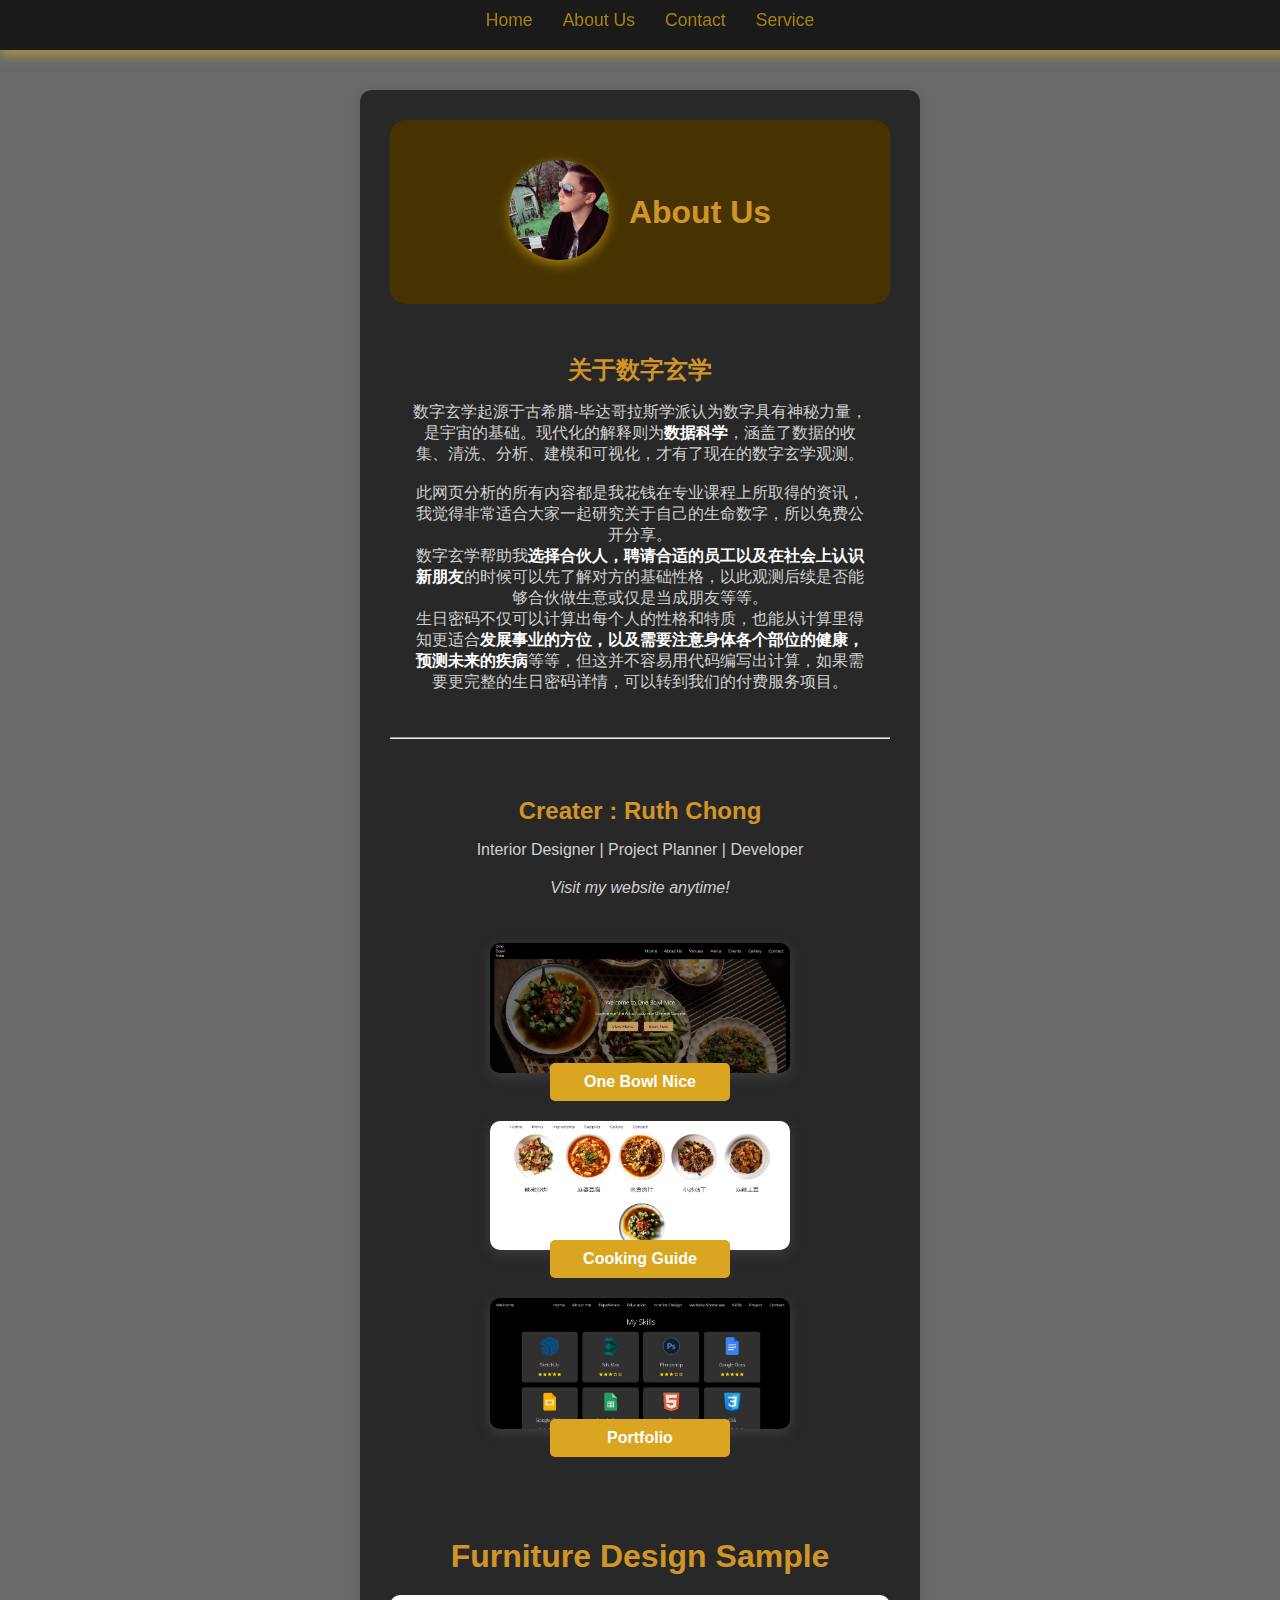
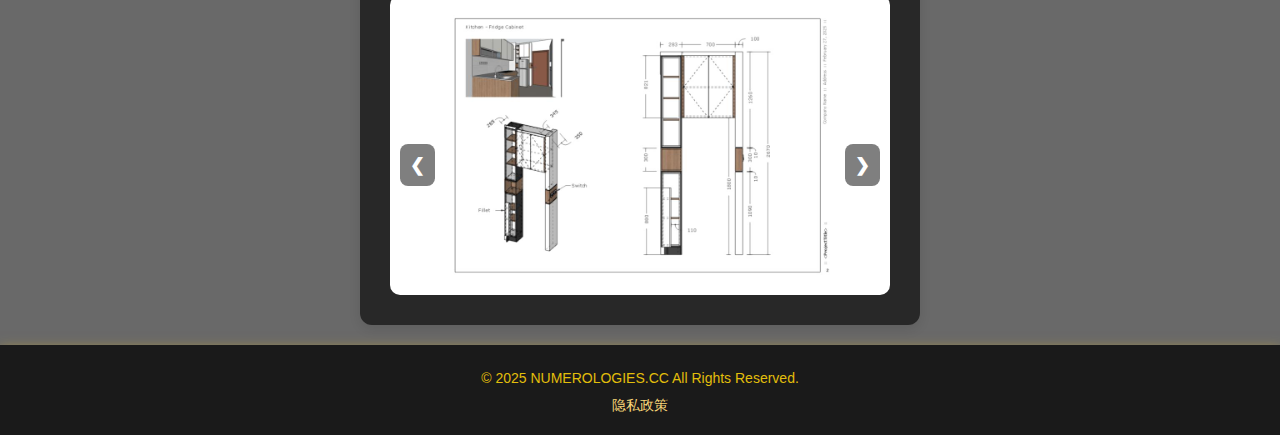
==== about.html @ 8e46d260 "Add files via upload" ====
<!DOCTYPE html>
<html lang="zh">
<head>
    <meta charset="UTF-8">
    <meta name="viewport" content="width=device-width, initial-scale=1.0, user-scalable=no, maximum-scale=1.0, minimum-scale=1.0">
    <title>About Us</title>
    <link rel="stylesheet" href="styles.css">
</head>
<body>
    <nav>
        <ul>
            <li><a href="index.html">Home</a></li>
            <li><a href="about.html">About Us</a></li>
            <li><a href="contact.html">Contact</a></li>
            <li><a href="service.html">Service</a></li>
        </ul>
    </nav>
    
<div class="container">
    <header class="about-header">
        <div class="about-image"><img src="ruthchong.jpg" alt="RuthChong"></div>
        <h1>About Us</h1>
    </header>

    <section class="about-content">
        <h2>关于数字玄学</h2>
        <p>数字玄学起源于古希腊-毕达哥拉斯学派认为数字具有神秘力量，是宇宙的基础。现代化的解释则为<strong class="strong">数据科学</strong>，涵盖了数据的收集、清洗、分析、建模和可视化，才有了现在的数字玄学观测。<br><br>此网页分析的所有内容都是我花钱在专业课程上所取得的资讯，我觉得非常适合大家一起研究关于自己的生命数字，所以免费公开分享。<br>数字玄学帮助我<strong class="strong">选择合伙人，聘请合适的员工以及在社会上认识新朋友</strong>的时候可以先了解对方的基础性格，以此观测后续是否能够合伙做生意或仅是当成朋友等等。<br>生日密码不仅可以计算出每个人的性格和特质，也能从计算里得知更适合<strong class="strong">发展事业的方位，以及需要注意身体各个部位的健康，预测未来的疾病</strong>等等，但这并不容易用代码编写出计算，如果需要更完整的生日密码详情，可以转到我们的付费服务项目。</p>
    </section>
<hr>
    <section class="profile">
        <h2>Creater : Ruth Chong</h2>
 
        <p>Interior Designer | Project Planner | Developer</p>
        <div class="buttons">
            <p style="margin-top: -30px;"><i>Visit my website anytime!</i></p>
            <a href="https://ruthchong.github.io/restaurant-sample/" target="_blank">
                <img class="buttons" src="obn.png" alt="One Bowl Nice">
                <button>One Bowl Nice</button>
            </a>
            <a href="https://ruthchong.github.io/cookingguide/" target="_blank">
                <img class="buttons" src="cookingguide.png" alt="Cooking Guide">
                <button>Cooking Guide</button>
            </a>
            <a href="https://ruthchong.github.io/portfolio/" target="_blank">
                <img class="buttons" src="portfolio.png" alt="Portfolio">
                <button>Portfolio</button>
            </a>
        </div>
    </section>
    
    <section class="slideshow">
        <h1>Furniture Design Sample</h1>
        <div class="slideshow-container">
            <button class="prev">&#10094;</button> <!-- 左箭头 -->
            <div class="slide">
                <img src="slide1.jpg" alt="1">
                <img src="slide2.jpg" alt="2">
                <img src="slide3.jpg" alt="3">
                <img src="slide4.jpg" alt="4">
                <img src="slide5.jpg" alt="5">
                <img src="slide6.jpg" alt="6">
                <img src="slide7.jpg" alt="7">
                <img src="slide8.jpg" alt="8">
                <img src="slide9.jpg" alt="9">
                <img src="slide10.jpg" alt="10">
                <img src="slide11.jpg" alt="11">
                <img src="slide12.jpg" alt="12">
                <img src="slide13.jpg" alt="13">
            </div>
            <button class="next">&#10095;</button> <!-- 右箭头 -->
           
        </div>
    </section>
</div>
<script src="script.js"></script>
</body>
<footer>
    <div class="footer-content">
        <p>© 2025 NUMEROLOGIES.CC  All Rights Reserved.</p>

        <ul class="footer-links">
            <li><a href="privacy.html">隐私政策</a></li>
        </ul>
    </div>
</footer>
</html>
---- styles.css ----
/* 全局样式 */
body {
    font-family: "Noto Sans JP", sans-serif;
    background-color: #696969;
    color: #d0d0d0;
    margin: 0;
    padding: 0;
    display: flex;  /* 使body内的子元素并列 */
    justify-content: center;
    align-items: center;
    min-height: 100vh;
    text-align: center;
    padding-top: 70px; /* 为导航栏留出空间 */
    flex-direction: column;  /* 垂直排列 */
}

.main-content {
    display: flex;  /* 让 .container 和 footer 并列 */
    justify-content: space-between; /* 左右排布 */
    align-items: flex-start;
    width: 100%;
    max-width: 1200px; /* 限制最大宽度 */
}

.container {
    flex: 1;  /* 让 container 占据可用空间 */
    background-color: #282828;
    padding: 30px;
    border-radius: 12px;
    box-shadow: 0 4px 12px rgba(0, 0, 0, 0.1);
    max-width: 500px;
    width: 100%;
    margin-top: 20px; /* 调整容器与导航栏的间距 */
    margin-bottom: 20px;
}


/* 标题样式 */
h1 {
    font-size: 2.0rem;
    color: #d19527;
    margin-bottom: 20px;
}

h2 {
    font-size: 1.5rem;
    color: #d19527;
    margin-top: 30px;
    margin-bottom: 15px;
}

h3 {
    margin-top: -20px;
    color:#dfa01a80;
}

.strong {
    color:rgb(255, 255, 255)
}

/* 输入框样式 */
input {
    padding: 10px;
    margin: 10px;
    border: 2px solid #ddd;
    border-radius: 8px;
    width: 120px;
    text-align: center;
    font-size: 1rem;
    transition: border-color 0.3s ease;
}

input:focus {
    border-color: #00d9ff;
    outline: none;
}

/* 按钮样式 */
button {
    padding: 12px 24px;
    margin: 20px 0;
    cursor: pointer;
    border: none;
    border-radius: 8px;
    background-color: #d19527;
    color: white;
    font-size: 1rem;
    font-weight: bold;
    transition: background-color 0.3s ease, transform 0.2s ease;
}

button:hover {
    background-color: #b18023;
    transform: scale(1.05);
}

button:active {
    transform: scale(0.95);
}

/* 结果样式 */
#result {
    font-size: 2rem;
    font-weight: bold;
    color: #ceae73;
    margin-top: 20px;
}

/* 三角形样式 */
.triangle {
    font-size: 1.5rem;
    margin-top: 20px;
    font-family: "Noto Sans JP", sans-serif;
    color: #232323;
    white-space: pre-line;
    background-color: #ffffff;
    padding: 15px;
    border-radius: 8px;
    border: 1px solid #ddd;
}

/* 描述样式 */
#description, #special-description {
    font-size: 1.1rem;
    margin-top: 10px;
    color: #bebebe;
    line-height: 1.6;
}

/* 特别号码样式 */
#special-numbers {
    font-size: 1.5rem;
    font-weight: bold;
    margin-top: 10px;
    color: #f48686;
}

/* 新增的解释内容样式 */
.explanation-section {
    margin-top: 20px;
    text-align: left;
    background-color: #333;
    padding: 15px;
    border-radius: 8px;
    border: 1px solid #444;
}

.explanation-section h2 {
    font-size: 1.5rem;
    color: #f3b243;
    margin-bottom: 10px;
}

.explanation-section p {
    font-size: 1rem;
    color: #bebebe;
    line-height: 1.6;
}

/* 导航栏样式 */
nav {
    position: fixed; /* 固定在页面顶部 */
    top: 0; /* 固定在顶部 */
    left: 0; /* 从左侧开始 */
    width: 100%; /* 覆盖整个页面宽度 */
    height: 30px;
    background-color: #1a1a1a;
    padding: 10px;
    box-shadow: 0 4px 12px rgba(255, 201, 23, 0.516); /* 添加阴影 */
    z-index: 1000; /* 确保导航栏在最上层 */
}

nav ul {
    list-style-type: none;
    margin: 0;
    padding: 0;
    display: flex;
    justify-content: center;
}

nav ul li {
    margin: 0 15px;
}

nav ul li a {
    color: #a68311;
    text-decoration: none;
    font-size: 1.1rem;
    transition: color 0.3s ease;
}

nav ul li a:hover {
    color: #dfac11;
}

/* 响应式设计 */
@media (max-width: 600px) {
    .container {
        padding: 20px;
    }

    h1 {
        font-size: 2rem;
    }

    h2 {
        font-size: 1.5rem;
    }

    input {
        width: 50%;
        margin: 5px 0;
    }

    nav ul li {
        margin: 0 10px; /* 在小屏幕上减少导航栏项之间的间距 */
    }

    nav ul li a {
        font-size: 1rem; /* 在小屏幕上减小字体大小 */
    }
}

/* 新增的优点与缺点样式 */
#pros-and-cons {
    margin-top: 20px;
    text-align: left;
    background-color: #333;
    padding: 15px;
    border-radius: 8px;
    border: 1px solid #444;
}


#pros-and-cons p {
    font-size: 1rem;
    color: #bebebe;
    line-height: 1.6;
}

#pros-and-cons strong {
    color: #cb7d1c;
}

/*About*/
.about-header {
    background: rgb(71, 51, 2);
    color: goldenrod;
    text-align: center;
    padding: 40px;
    position: relative;
    display: flex;
    flex-direction: row;
    align-items: center;
    justify-content: center;
    gap: 20px;
    border-radius: 15px;
}

.about-header img {
    width: 100px;
    height: 100px;
    border-radius: 50%;
    background: rgb(125, 125, 125);
    box-shadow: 0 4px 12px rgba(255, 201, 23, 0.516); /* 添加阴影 */
}

.about-content {
    padding: 20px;
    text-align: center;
}

.profile {
    text-align: center;
    padding: 20px;
}

.profile h2 {
    font-size: 24px;
}

.profile .roles {
    font-size: 18px;
    color: gray;
}

.buttons {

    display: flex;
    flex-direction: column;
    align-items: center;
    gap: 20px;
    margin: 50px 0;
}

.buttons img {
    width: 300px;
    display: flex;
    flex-direction: column;
    align-items: center;
    gap: 20px;
    margin-top: 10px;
    margin-bottom: -30px;
    border-radius: 10px;
    box-shadow: 0 4px 12px rgba(84, 84, 84, 0.516); /* 添加阴影 */

}

.buttons button {
    background: goldenrod;
    color: white;
    border: none;
    padding: 10px 20px;
    cursor: pointer;
    font-size: 16px;
    border-radius: 5px;
    width: 180px;
    margin-bottom: -20px;

}

.slideshow-container {
    position: relative;
    max-width: 100%;
    height: 300px;
    overflow: hidden;
    text-align: center;
    background-color: #ffffff;
    border-radius: 10px;
    display: flex;
    justify-content: center; /* 水平居中 */
    align-items: center; /* 垂直居中 */
}

.slide {
    display: flex;
    justify-content: center;  /* 水平居中 */
    align-items: center;      /* 垂直居中 */
    width: 100%;
    height: 100%;
    transition: transform 0.5s ease-in-out;
}

.slide img {
    width: 80%;
    max-height: 300px;
    object-fit: cover;
    display: block;
}


.prev, .next {
    position: absolute;
    top: 50%;
    transform: translateY(-50%);
    background-color: rgba(0, 0, 0, 0.5);
    color: white;
    border: none;
    padding: 10px;
    cursor: pointer;
    font-size: 18px;
}

.prev { left: 10px; }
.next { right: 10px; }

.prev:hover, .next:hover {
    background-color: rgba(0, 0, 0, 0.8);
}

/*FOOTER*/
footer {
    flex: 1;
    background-color: #1a1a1a;
    color: #e2be0b;
    text-align: center;
    padding: 20px 0;
    position: relative;
    width: 100%;
    bottom: 0;
    box-shadow: 0 4px 12px rgba(255, 201, 23, 0.516);
}

.footer-content {
    max-width: 800px;
    margin: 0 auto;

}

.footer-content p {
    margin: 5px 0;
    font-size: 14px;
    
}

.footer-links {
    list-style: none;
    padding: 0;
    margin: 10px 0 0;
    display: flex;
    justify-content: center;
    gap: 15px;
}

.footer-links li {
    display: inline;
}

.footer-links a {
    color: #f8d778;
    text-decoration: none;
    font-size: 14px;
}

.footer-links a:hover {
    text-decoration: underline;
}

.email-link {
    color: white;
    text-decoration: none;
}
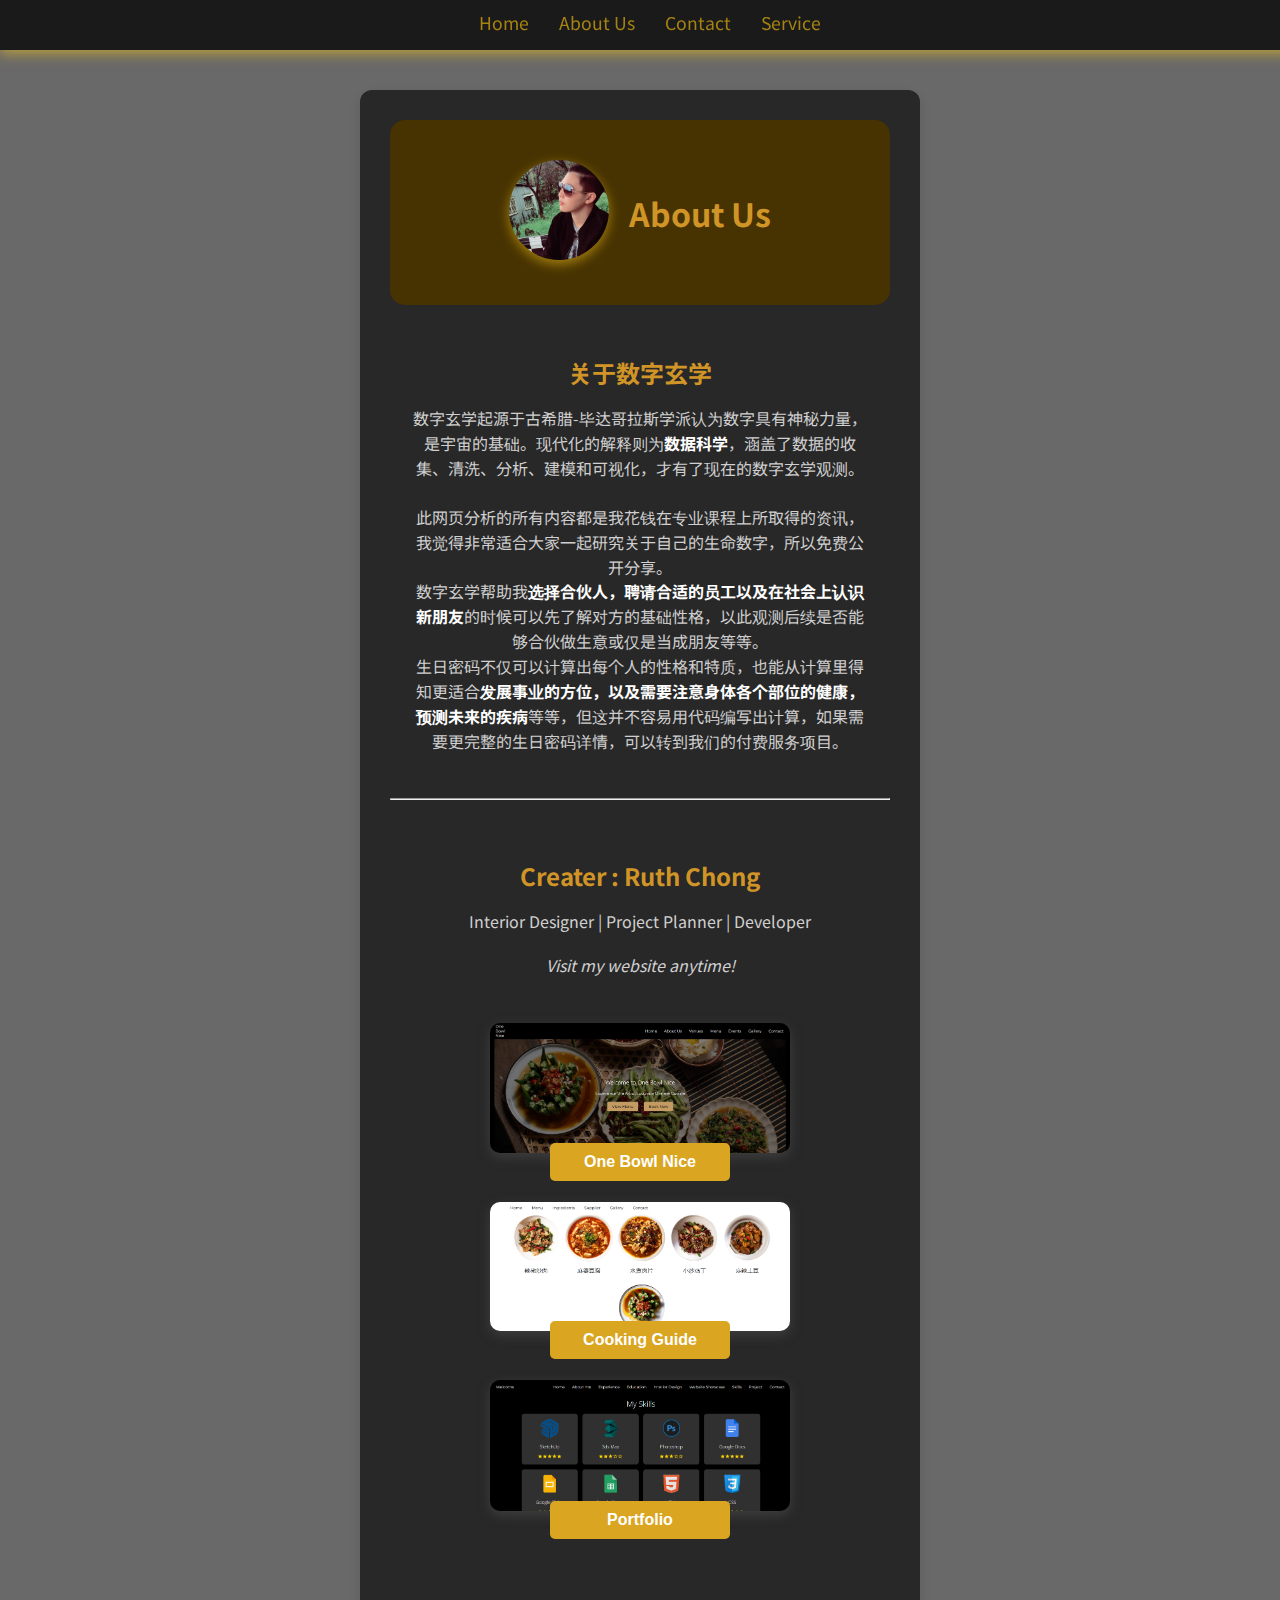
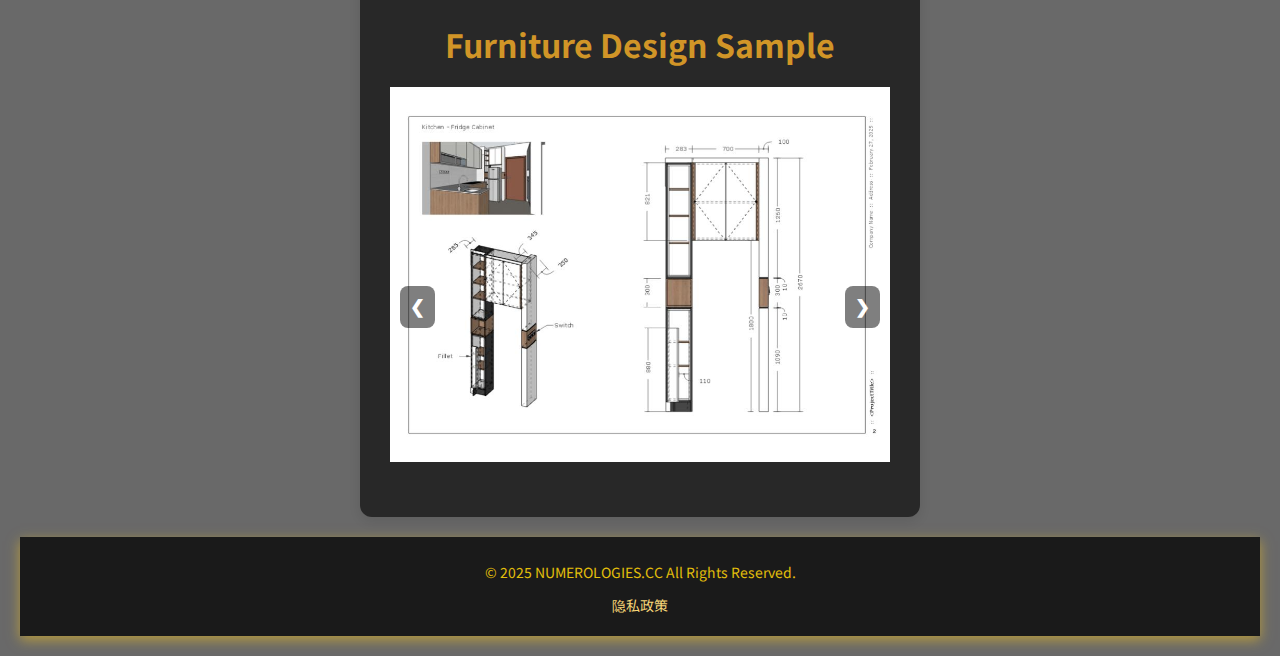
==== commit 2b1b75df: "Add files via upload" ====
--- a/about.html
+++ b/about.html
@@ -2,9 +2,19 @@
 <html lang="zh">
 <head>
     <meta charset="UTF-8">
+    <link rel="canonical" href="https://numerologies.cc/">
+    <meta name="robots" content="index, follow">
+    <meta name="keywords" content="新山室内设计, 新山装修, Skudai装修,Skudai室内设计, Johor, 设计规划,算命,生命数字,数字玄学,免费">
+    <meta name="description" content="生命数字，数字玄学，算命，大数据，Johor装修，Skudai装修，Johor室内设计，Skudai室内设计，网页设计,Numerology,Esoteric Numbers,Palm Reading,Fortune Telling">
+    <meta name="google-adsense-account" content="ca-pub-2999058131078710">
     <meta name="viewport" content="width=device-width, initial-scale=1.0, user-scalable=no, maximum-scale=1.0, minimum-scale=1.0">
-    <title>About Us</title>
+    <title>Numerologies,生命数字,数字玄学</title>
+    <link rel="preconnect" href="https://fonts.googleapis.com">
+    <link rel="preconnect" href="https://fonts.gstatic.com" crossorigin>
+    <link href="https://fonts.googleapis.com/css2?family=Noto+Sans+JP:wght@100..900&family=Open+Sans:ital,wght@0,300..800;1,300..800&family=Roboto:ital,wght@0,100;0,300;0,400;0,500;0,700;0,900;1,100;1,300;1,400;1,500;1,700;1,900&display=swap" rel="stylesheet">
     <link rel="stylesheet" href="styles.css">
+    <script async src="https://pagead2.googlesyndication.com/pagead/js/adsbygoogle.js?client=ca-pub-2999058131078710"
+     crossorigin="anonymous"></script>
 </head>
 <body>
     <nav>
--- a/styles.css
+++ b/styles.css
@@ -4,22 +4,23 @@
     background-color: #696969;
     color: #d0d0d0;
     margin: 0;
-    padding: 0;
-    display: flex;  /* 使body内的子元素并列 */
+    padding: 20px;
+    display: flex;
     justify-content: center;
     align-items: center;
     min-height: 100vh;
     text-align: center;
-    padding-top: 70px; /* 为导航栏留出空间 */
+    padding-top: 70px;
+    flex-direction: column;  /* 保持垂直排列 */
+    overflow-x: hidden;
+}
+
+.main-content {
+    display: flex;
     flex-direction: column;  /* 垂直排列 */
-}
-
-.main-content {
-    display: flex;  /* 让 .container 和 footer 并列 */
-    justify-content: space-between; /* 左右排布 */
-    align-items: flex-start;
+    align-items: center;
     width: 100%;
-    max-width: 1200px; /* 限制最大宽度 */
+    max-width: 1200px;
 }
 
 .container {
@@ -195,9 +196,7 @@
 
 /* 响应式设计 */
 @media (max-width: 600px) {
-    .container {
-        padding: 20px;
-    }
+
 
     h1 {
         font-size: 2rem;
@@ -320,16 +319,13 @@
 }
 
 .slideshow-container {
+    display: flex;
+    justify-content: center;
+    align-items: center;
+    width: 100%;
+    height: 400px; /* 确保父容器有高度 */
+    overflow: hidden; /* 防止图片溢出 */
     position: relative;
-    max-width: 100%;
-    height: 300px;
-    overflow: hidden;
-    text-align: center;
-    background-color: #ffffff;
-    border-radius: 10px;
-    display: flex;
-    justify-content: center; /* 水平居中 */
-    align-items: center; /* 垂直居中 */
 }
 
 .slide {
@@ -342,11 +338,11 @@
 }
 
 .slide img {
-    width: 80%;
-    max-height: 300px;
-    object-fit: cover;
-    display: block;
-}
+    max-width: 100%;
+    max-height: 100%; /* 让图片适应父容器高度 */
+    object-fit: contain; /* 保持图片比例，防止裁剪 */
+}
+
 
 
 .prev, .next {
@@ -368,6 +364,31 @@
     background-color: rgba(0, 0, 0, 0.8);
 }
 
+/*SERVICE*/
+
+.img {
+    width: 300px;
+    border-radius: 10px;
+    box-shadow: 0 4px 12px rgba(84, 84, 84, 0.516);
+}
+
+.service-ul {
+    padding-left: 100px;
+    padding-right: 100px;
+    text-align: left;
+}
+
+
+/* 让滑动更流畅 */
+.fade {
+    animation: fadeEffect 1.5s ease-in-out;
+}
+
+@keyframes fadeEffect {
+    from { opacity: 0.4; }
+    to { opacity: 1; }
+}
+
 /*FOOTER*/
 footer {
     flex: 1;
@@ -419,4 +440,11 @@
 .email-link {
     color: white;
     text-decoration: none;
+}
+
+/*Align*/
+
+.align {
+    text-align: left;
+    font-size: 0.8rem;
 }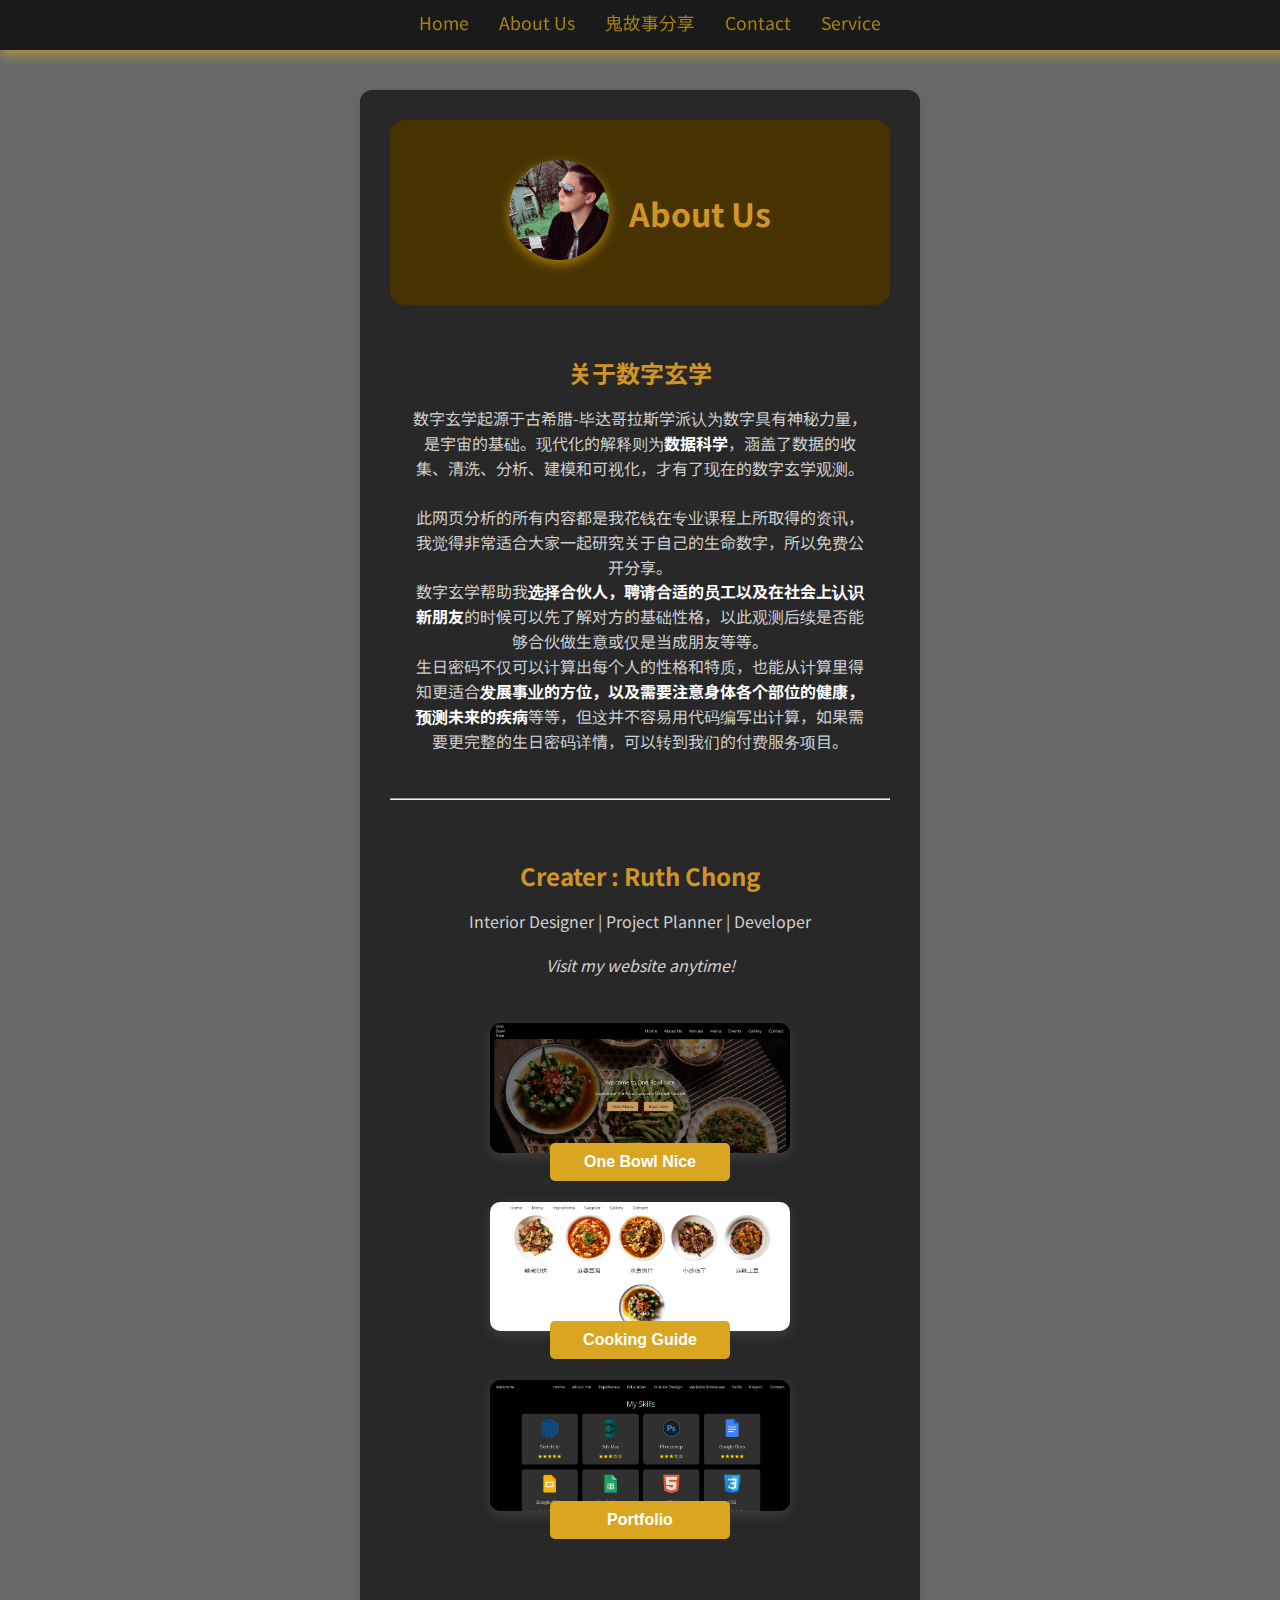
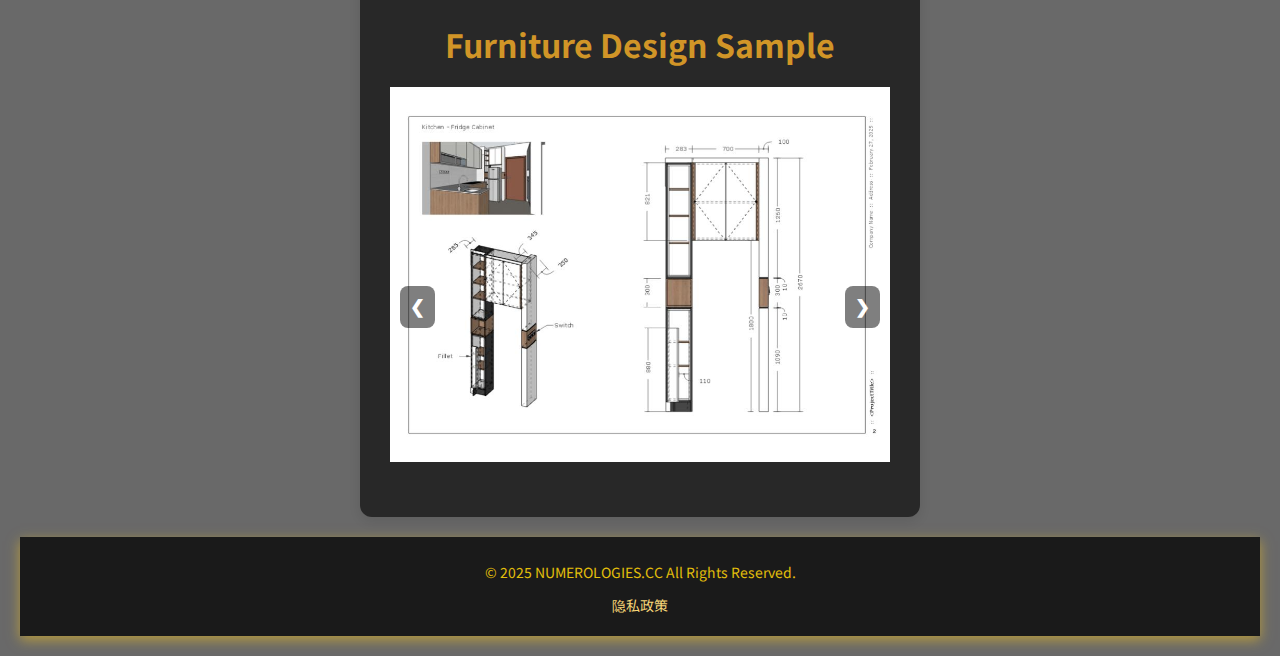
==== commit 47cce23c: "Add files via upload" ====
--- a/about.html
+++ b/about.html
@@ -21,6 +21,7 @@
         <ul>
             <li><a href="index.html">Home</a></li>
             <li><a href="about.html">About Us</a></li>
+            <li><a href="story.html">鬼故事分享</a></li>
             <li><a href="contact.html">Contact</a></li>
             <li><a href="service.html">Service</a></li>
         </ul>
@@ -57,7 +58,19 @@
             </a>
         </div>
     </section>
-    
+    <!--Google Ads-->
+    <script async src="https://pagead2.googlesyndication.com/pagead/js/adsbygoogle.js?client=ca-pub-2999058131078710"
+    crossorigin="anonymous"></script>
+<ins class="adsbygoogle"
+    style="display:block; text-align:center;"
+    data-ad-layout="in-article"
+    data-ad-format="fluid"
+    data-ad-client="ca-pub-2999058131078710"
+    data-ad-slot="9358930940"></ins>
+<script>
+    (adsbygoogle = window.adsbygoogle || []).push({});
+</script>
+    <!--Google Ads-->
     <section class="slideshow">
         <h1>Furniture Design Sample</h1>
         <div class="slideshow-container">
--- a/styles.css
+++ b/styles.css
@@ -447,4 +447,52 @@
 .align {
     text-align: left;
     font-size: 0.8rem;
+}
+
+/*case study*/
+.case-study {
+    display: flex;
+    align-items: center;
+    gap: 20px;
+    margin-top: 20px;
+}
+
+.image-container {
+    flex: 1;
+    text-align: center;
+}
+
+.image-container img {
+    width: 100%;
+    max-width: 300px;
+    height: auto;
+    border-radius: 10px;
+    box-shadow: 0 4px 8px rgba(0, 0, 0, 0.2);
+}
+
+.result {
+    flex: 2;
+    padding: 10px;
+    background: #000000;
+    border-radius: 10px;
+    box-shadow: 0 4px 8px rgba(0, 0, 0, 0.1);
+}
+
+.explanation {
+    margin-top: 20px;
+    padding: 15px;
+    background: #000000;
+    border-left: 4px solid #333;
+}
+
+/*STORY*/
+
+.story-list li a {
+    text-decoration: none;
+    color:rgb(210, 210, 210);
+    font-size: medium;
+}
+
+.story-content {
+    font-size: 0.9rem;
 }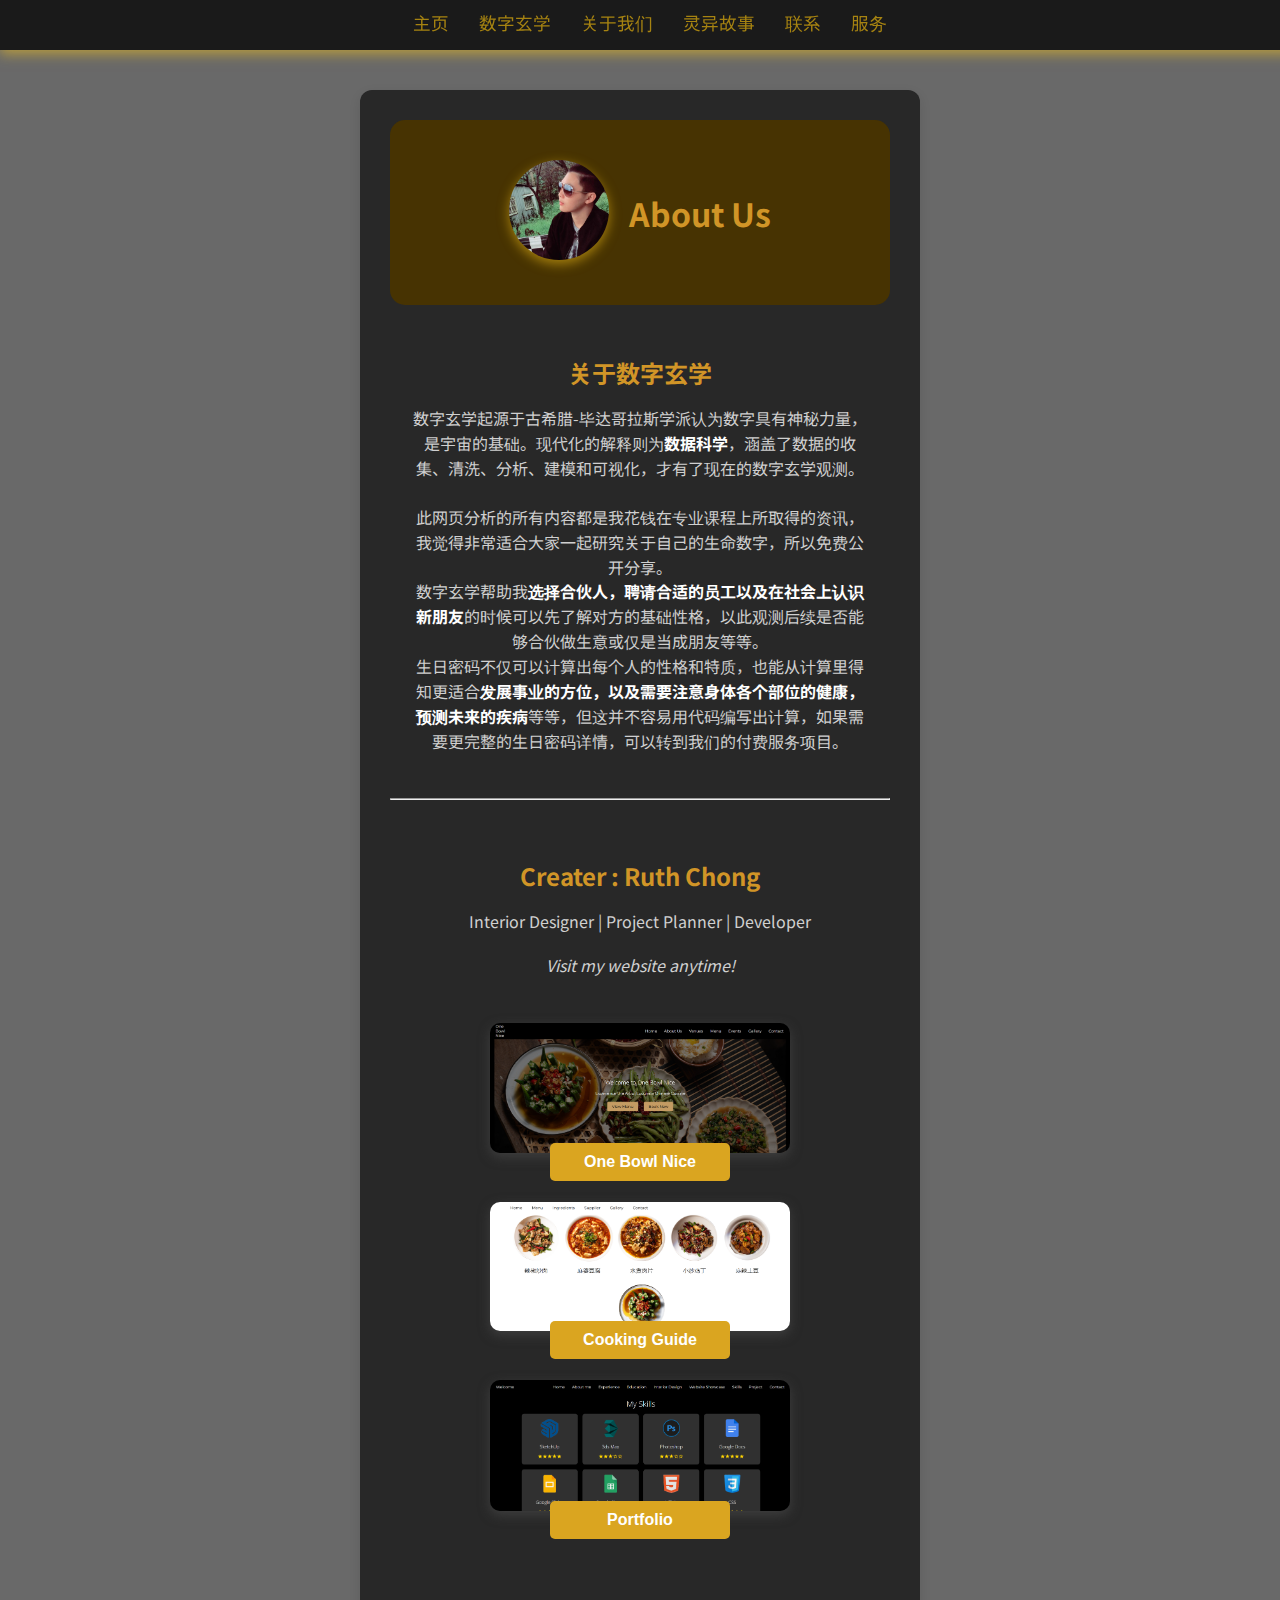
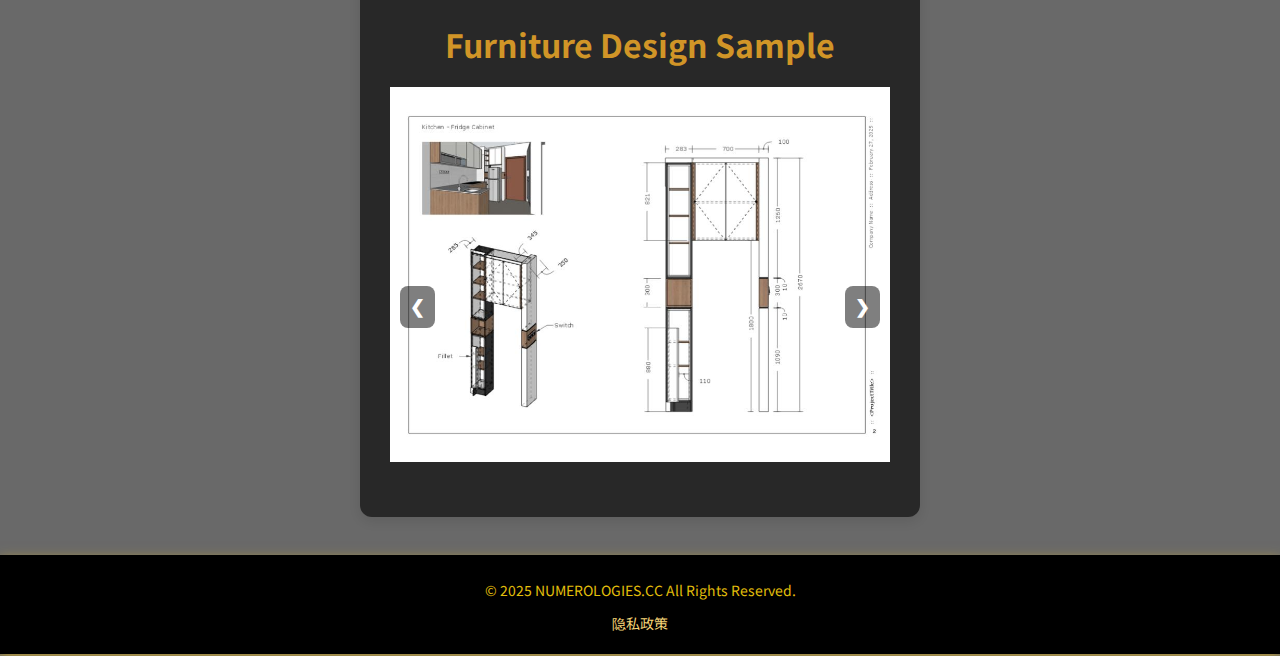
==== commit b8109c06: "Add files via upload" ====
--- a/about.html
+++ b/about.html
@@ -18,14 +18,93 @@
 </head>
 <body>
     <nav>
-        <ul>
-            <li><a href="index.html">Home</a></li>
-            <li><a href="about.html">About Us</a></li>
-            <li><a href="story.html">鬼故事分享</a></li>
-            <li><a href="contact.html">Contact</a></li>
-            <li><a href="service.html">Service</a></li>
+        <div class="menu-toggle" onclick="toggleMenu()">
+            <div class="bar"></div>
+            <div class="bar"></div>
+            <div class="bar"></div>
+        </div>
+        <ul class="nav-list">
+            <li><a href="index.html">主页</a></li>
+            <li><a href="home.html">数字玄学</a></li>            
+            <li><a href="about.html">关于我们</a></li>
+            <li><a href="story.html">灵异故事</a></li>
+            <li><a href="contact.html">联系</a></li>
+            <li><a href="service.html">服务</a></li>
         </ul>
     </nav>
+    <script>
+        function toggleMenu() {
+            document.querySelector(".nav-list").classList.toggle("active");
+        }
+    </script>
+    <style>
+
+
+.nav-list a:hover {
+    font-size: 18px; /* 悬停时字体放大 */
+}
+
+.menu-toggle {
+    display: none;
+    flex-direction: column;
+    cursor: pointer;
+}
+
+.bar {
+    background-color: rgb(177, 115, 8);
+    height: 3px;
+    width: 25px;
+    margin: 4px 0;
+}
+@media screen and (max-width: 768px) {
+    .menu-toggle {
+        display: flex;
+        position: absolute;
+        left: 20px;
+    }
+
+    @media screen and (max-width: 768px) {
+    .nav-list {
+        display: none;
+        flex-direction: column;
+        background: rgba(0, 0, 0, 0.9); /* 半透明黑色背景 */
+        position: fixed; /* 让菜单覆盖整个屏幕 */
+        top: 0;
+        left: 0;
+        width: 100%;
+        height: 100vh; /* 高度填充整个屏幕 */
+        justify-content: center; /* 垂直居中 */
+        align-items: center; /* 水平居中 */
+        text-align: center;
+        z-index: 1000; /* 确保菜单在最上层 */
+        opacity: 0; /* 初始状态不可见 */
+        transform: translateY(-10px);
+        transition: opacity 0.3s ease, transform 0.3s ease;
+        line-height: 50px;
+    }
+
+    .nav-list.active {
+        display: flex;
+        opacity: 1;
+        transform: translateY(0);
+    }
+
+    .nav-list a {
+        color: rgb(234, 146, 13);
+        text-decoration: none;
+        font-size: 24px; /* 让文字变大 */
+        font-weight: bold;
+        padding: 15px;
+        transition: font-size 0.3s ease, color 0.3s ease;
+    }
+
+    .nav-list a:hover {
+        font-size: 28px; /* 悬停时文字更大 */
+        color: #ffcc00; /* 悬停时改变颜色 */
+    }
+}
+}
+    </style>
     
 <div class="container">
     <header class="about-header">
--- a/styles.css
+++ b/styles.css
@@ -1,4 +1,4 @@
-/* 全局样式 */
+/* Overall */
 body {
     font-family: "Noto Sans JP", sans-serif;
     background-color: #696969;
@@ -52,11 +52,16 @@
 
 h3 {
     margin-top: -20px;
-    color:#dfa01a80;
+    color:#dfa11ad8;
 }
 
 .strong {
     color:rgb(255, 255, 255)
+}
+
+a {
+    text-decoration: none;
+    color:#c3bda8
 }
 
 /* 输入框样式 */
@@ -194,6 +199,7 @@
     color: #dfac11;
 }
 
+
 /* 响应式设计 */
 @media (max-width: 600px) {
 
@@ -392,26 +398,25 @@
 /*FOOTER*/
 footer {
     flex: 1;
-    background-color: #1a1a1a;
+    background-color: #000000;
     color: #e2be0b;
     text-align: center;
     padding: 20px 0;
-    position: relative;
-    width: 100%;
-    bottom: 0;
+    position: relative; /* 让 footer 固定在底部 */
+    bottom: -18px;
+    left: 0;
+    width: 100vw; /* 确保 footer 沾满整个宽度 */
     box-shadow: 0 4px 12px rgba(255, 201, 23, 0.516);
 }
 
 .footer-content {
     max-width: 800px;
     margin: 0 auto;
-
 }
 
 .footer-content p {
     margin: 5px 0;
     font-size: 14px;
-    
 }
 
 .footer-links {
@@ -436,7 +441,6 @@
 .footer-links a:hover {
     text-decoration: underline;
 }
-
 .email-link {
     color: white;
     text-decoration: none;
@@ -449,41 +453,6 @@
     font-size: 0.8rem;
 }
 
-/*case study*/
-.case-study {
-    display: flex;
-    align-items: center;
-    gap: 20px;
-    margin-top: 20px;
-}
-
-.image-container {
-    flex: 1;
-    text-align: center;
-}
-
-.image-container img {
-    width: 100%;
-    max-width: 300px;
-    height: auto;
-    border-radius: 10px;
-    box-shadow: 0 4px 8px rgba(0, 0, 0, 0.2);
-}
-
-.result {
-    flex: 2;
-    padding: 10px;
-    background: #000000;
-    border-radius: 10px;
-    box-shadow: 0 4px 8px rgba(0, 0, 0, 0.1);
-}
-
-.explanation {
-    margin-top: 20px;
-    padding: 15px;
-    background: #000000;
-    border-left: 4px solid #333;
-}
 
 /*STORY*/
 
@@ -495,4 +464,29 @@
 
 .story-content {
     font-size: 0.9rem;
+}
+
+
+
+.blog-post {
+    display: flex;
+    align-items: center;
+    text-align:left ;
+    gap: 15px;
+    margin-bottom: 20px;
+}
+.blog-post img {
+    width: 150px;
+    height: 150px;
+    object-fit: cover;
+    border-radius: 8px;
+}
+.blog-content {
+    flex: 1;
+}
+.bd-content {
+    margin-top: 100px;
+}
+.bd-p {
+    margin-bottom: 100px;
 }